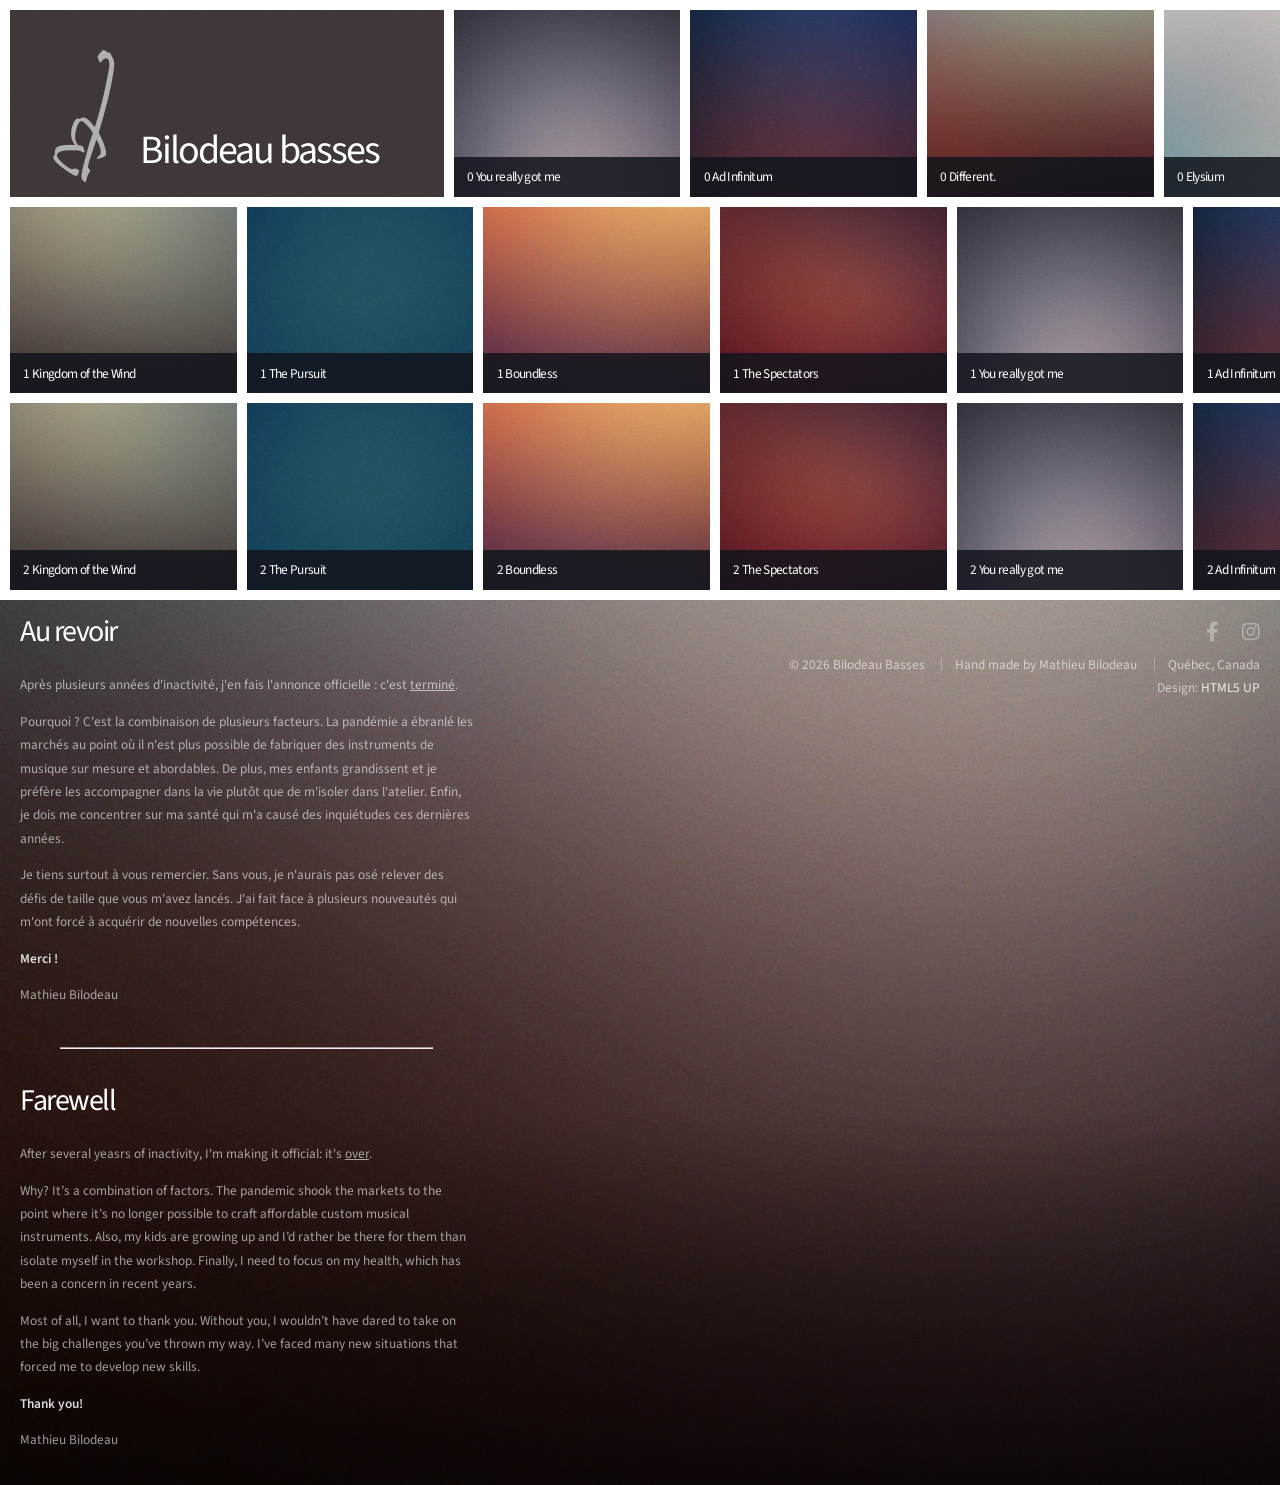
==== docs/index.html @ 47b5c4e9 "Rename /src folder to /docs" ====
<!DOCTYPE HTML>
<!--
	Parallelism by HTML5 UP
	html5up.net | @ajlkn
	Free for personal and commercial use under the CCA 3.0 license (html5up.net/license)
-->
<html>
	<head>
		<title>Bilodeau Basses</title>
		<meta charset="utf-8" />
		<meta name="viewport" content="width=device-width, initial-scale=1, user-scalable=no" />
		<link rel="stylesheet" href="assets/css/main.css" />
		<link rel="stylesheet" href="assets/css/bill.css" />
		<noscript><link rel="stylesheet" href="assets/css/noscript.css" /></noscript>
	</head>
	<body class="is-preload">

		<!-- Wrapper -->
			<div id="wrapper">

				<!-- Main -->
					<section id="main">

						<!-- Items -->
							<div class="items">

								<div class="item intro span-3">
									<i class="icon-bilodeau"></i>
									<div class="inner">
										<h1>Bilodeau&nbsp;basses</h1>
									</div>
								</div>

								<article class="item thumb span-1">
									<h2>0 You really got me</h2>
									<a href="images/fulls/01.jpg" class="image"><img src="images/thumbs/01.jpg" alt=""></a>
								</article>

								<article class="item thumb span-1">
									<h2>0 Ad Infinitum</h2>
									<a href="images/fulls/02.jpg" class="image"><img src="images/thumbs/02.jpg" alt=""></a>
								</article>

								<article class="item thumb span-1">
									<h2>0 Different.</h2>
									<a href="images/fulls/03.jpg" class="image"><img src="images/thumbs/03.jpg" alt=""></a>
								</article>

								<article class="item thumb span-1">
									<h2>0 Elysium</h2>
									<a href="images/fulls/04.jpg" class="image"><img src="images/thumbs/04.jpg" alt=""></a>
								</article>

								<article class="item thumb span-1">
									<h2>0 Kingdom of the Wind</h2>
									<a href="images/fulls/05.jpg" class="image"><img src="images/thumbs/05.jpg" alt=""></a>
								</article>

								<article class="item thumb span-1">
									<h2>0 The Pursuit</h2>
									<a href="images/fulls/06.jpg" class="image"><img src="images/thumbs/06.jpg" alt=""></a>
								</article>

								<article class="item thumb span-1">
									<h2>0 Boundless</h2>
									<a href="images/fulls/07.jpg" class="image"><img src="images/thumbs/07.jpg" alt=""></a>
								</article>

								<article class="item thumb span-1">
									<h2>0 The Spectators</h2>
									<a href="images/fulls/08.jpg" class="image"><img src="images/thumbs/08.jpg" alt=""></a>
								</article>

							</div>

						<!-- Items -->
							<div class="items">

								<article class="item thumb span-1"><h2>1 Kingdom of the Wind</h2><a href="images/fulls/05.jpg" class="image"><img src="images/thumbs/05.jpg" alt=""></a></article>
								<article class="item thumb span-1"><h2>1 The Pursuit</h2><a href="images/fulls/06.jpg" class="image"><img src="images/thumbs/06.jpg" alt=""></a></article>
								<article class="item thumb span-1"><h2>1 Boundless</h2><a href="images/fulls/07.jpg" class="image"><img src="images/thumbs/07.jpg" alt=""></a></article>
								<article class="item thumb span-1"><h2>1 The Spectators</h2><a href="images/fulls/08.jpg" class="image"><img src="images/thumbs/08.jpg" alt=""></a></article>
								<article class="item thumb span-1"><h2>1 You really got me</h2><a href="images/fulls/01.jpg" class="image"><img src="images/thumbs/01.jpg" alt=""></a></article>
								<article class="item thumb span-1"><h2>1 Ad Infinitum</h2><a href="images/fulls/02.jpg" class="image"><img src="images/thumbs/02.jpg" alt=""></a></article>
								<article class="item thumb span-1"><h2>1 Different.</h2><a href="images/fulls/03.jpg" class="image"><img src="images/thumbs/03.jpg" alt=""></a></article>
								<article class="item thumb span-1"><h2>1 Kingdom of the Wind</h2><a href="images/fulls/05.jpg" class="image"><img src="images/thumbs/05.jpg" alt=""></a></article>
								<article class="item thumb span-1"><h2>1 Elysium</h2><a href="images/fulls/04.jpg" class="image"><img src="images/thumbs/04.jpg" alt=""></a></article>

							</div>

							<div class="items">

								<article class="item thumb span-1"><h2>2 Kingdom of the Wind</h2><a href="images/fulls/05.jpg" class="image"><img src="images/thumbs/05.jpg" alt=""></a></article>
								<article class="item thumb span-1"><h2>2 The Pursuit</h2><a href="images/fulls/06.jpg" class="image"><img src="images/thumbs/06.jpg" alt=""></a></article>
								<article class="item thumb span-1"><h2>2 Boundless</h2><a href="images/fulls/07.jpg" class="image"><img src="images/thumbs/07.jpg" alt=""></a></article>
								<article class="item thumb span-1"><h2>2 The Spectators</h2><a href="images/fulls/08.jpg" class="image"><img src="images/thumbs/08.jpg" alt=""></a></article>
								<article class="item thumb span-1"><h2>2 You really got me</h2><a href="images/fulls/01.jpg" class="image"><img src="images/thumbs/01.jpg" alt=""></a></article>
								<article class="item thumb span-1"><h2>2 Ad Infinitum</h2><a href="images/fulls/02.jpg" class="image"><img src="images/thumbs/02.jpg" alt=""></a></article>
								<article class="item thumb span-1"><h2>2 Different.</h2><a href="images/fulls/03.jpg" class="image"><img src="images/thumbs/03.jpg" alt=""></a></article>
								<article class="item thumb span-1"><h2>2 Kingdom of the Wind</h2><a href="images/fulls/05.jpg" class="image"><img src="images/thumbs/05.jpg" alt=""></a></article>
								<article class="item thumb span-1"><h2>2 Elysium</h2><a href="images/fulls/04.jpg" class="image"><img src="images/thumbs/04.jpg" alt=""></a></article>

							</div>

					</section>

				<!-- Footer -->
					<section id="footer">
						<section>
							<h2>Au revoir</h2>
							<p>Après plusieurs années d'inactivité, j'en fais l'annonce officielle&nbsp;: c'est <u>terminé</u>.</p>
							<p>Pourquoi&nbsp;? C'est la combinaison de plusieurs facteurs. La pandémie a ébranlé
								les marchés au point où il n'est plus possible de fabriquer des instruments de musique
								sur mesure et abordables. De plus, mes enfants grandissent et je préfère les accompagner
								dans la vie plutôt que de m'isoler dans l'atelier. Enfin, je dois me concentrer
								sur ma santé qui m'a causé des inquiétudes ces dernières années.
							</p>
							<p>Je tiens surtout à vous remercier. Sans vous, je n'aurais pas osé relever des défis de
								taille que vous m'avez lancés. J'ai fait face à plusieurs nouveautés qui m'ont forcé
								à acquérir de nouvelles compétences.
							</p>
							<p><strong>Merci&nbsp;!</strong></p>
							<p>Mathieu Bilodeau</p>
						<hr>
							<h2>Farewell</h2>
							<p>After several yeasrs of inactivity, I'm making it official: it's <u>over</u>.</p>
							<p>Why? It’s a combination of factors. The pandemic shook the markets to the point where
								it’s no longer possible to craft affordable custom musical instruments. Also, my
								kids are growing up and I’d rather be there for them than isolate myself in the
								workshop. Finally, I need to focus on my health, which has been a concern in recent
								years.</p>
							<p>Most of all, I want to thank you. Without you, I wouldn’t have dared to take on the big
								challenges you’ve thrown my way. I’ve faced many new situations that forced me to
								develop new skills.</p>
							<p><strong>Thank you!</strong></p>
							<p>Mathieu Bilodeau</p>
						</section>
						<section>
							<ul class="icons">
								<li><a href="https://www.facebook.com/BilodeauBasses/" class="icon brands fa-facebook-f"><span class="label">Facebook</span></a></li>
								<li><a href="#" class="icon brands fa-instagram"><span class="label">Instagram</span></a></li>
							</ul>
							<ul class="copyright">
								<li>&copy; 2026 Bilodeau Basses</li>
								<li>Hand made by Mathieu Bilodeau</li>
								<li>Québec, Canada</li>
							</ul>
							<ul>
								<li>Design: <a href="http://html5up.net">HTML5 UP</a></li>
							</ul>
						</section>
					</section>

			</div>

		<!-- Scripts -->
			<script src="assets/js/jquery.min.js"></script>
			<script src="assets/js/jquery.poptrox.min.js"></script>
			<script src="assets/js/browser.min.js"></script>
			<script src="assets/js/breakpoints.min.js"></script>
			<script src="assets/js/util.js"></script>
			<script src="assets/js/main.js"></script>

	</body>
</html>
---- docs/assets/css/main.css ----
@import url("https://fonts.googleapis.com/css?family=Source+Sans+Pro:400,600");
@import url("fontawesome-all.min.css");

/*
	Parallelism by HTML5 UP
	html5up.net | @ajlkn
	Free for personal and commercial use under the CCA 3.0 license (html5up.net/license)
*/

html, body, div, span, applet, object,
iframe, h1, h2, h3, h4, h5, h6, p, blockquote,
pre, a, abbr, acronym, address, big, cite,
code, del, dfn, em, img, ins, kbd, q, s, samp,
small, strike, strong, sub, sup, tt, var, b,
u, i, center, dl, dt, dd, ol, ul, li, fieldset,
form, label, legend, table, caption, tbody,
tfoot, thead, tr, th, td, article, aside,
canvas, details, embed, figure, figcaption,
footer, header, hgroup, menu, nav, output, ruby,
section, summary, time, mark, audio, video {
	margin: 0;
	padding: 0;
	border: 0;
	font-size: 100%;
	font: inherit;
	vertical-align: baseline;}

article, aside, details, figcaption, figure,
footer, header, hgroup, menu, nav, section {
	display: block;}

body {
	line-height: 1;
}

ol, ul {
	list-style: none;
}

blockquote, q {
	quotes: none;
}

	blockquote:before, blockquote:after, q:before, q:after {
		content: '';
		content: none;
	}

table {
	border-collapse: collapse;
	border-spacing: 0;
}

body {
	-webkit-text-size-adjust: none;
}

mark {
	background-color: transparent;
	color: inherit;
}

input::-moz-focus-inner {
	border: 0;
	padding: 0;
}

input, select, textarea {
	-moz-appearance: none;
	-webkit-appearance: none;
	-ms-appearance: none;
	appearance: none;
}

/* Basic */

	html {
		box-sizing: border-box;
	}

	*, *:before, *:after {
		box-sizing: inherit;
	}

	body {
		background-image: url("images/overlay.png"), -moz-linear-gradient(top, rgba(0, 0, 0, 0) 75%, rgba(0, 0, 0, 0.65)), url("../../images/bg.jpg");
		background-image: url("images/overlay.png"), -webkit-linear-gradient(top, rgba(0, 0, 0, 0) 75%, rgba(0, 0, 0, 0.65)), url("../../images/bg.jpg");
		background-image: url("images/overlay.png"), -ms-linear-gradient(top, rgba(0, 0, 0, 0) 75%, rgba(0, 0, 0, 0.65)), url("../../images/bg.jpg");
		background-image: url("images/overlay.png"), linear-gradient(top, rgba(0, 0, 0, 0) 75%, rgba(0, 0, 0, 0.65)), url("../../images/bg.jpg");
		background-position: top left, bottom left, auto;
		background-size: auto, 100% 100%, cover;
		background-attachment: fixed;
		background-repeat: repeat, no-repeat, auto;
		position: relative;
		background-color: #150C07;
		line-height: 1.75em;
		overflow-x: hidden;
		overflow-y: auto;
	}

		body.is-preload *, body.is-preload *:before, body.is-preload *:after {
			-moz-animation: none !important;
			-webkit-animation: none !important;
			-ms-animation: none !important;
			animation: none !important;
			-moz-transition: none !important;
			-webkit-transition: none !important;
			-ms-transition: none !important;
			transition: none !important;
		}

		@media screen and (max-width: 1280px) {

			body {
				background-attachment: scroll;
			}

		}

		@media screen and (max-width: 736px) {

			body {
				background-attachment: scroll;
				background-size: auto, 100% 100%, 250% auto;
				background-repeat: repeat, no-repeat, no-repeat;
				background-position: top left, bottom left, 50% 0%;
			}

		}

	body, input, select, textarea {
		font-family: 'Source Sans Pro';
		font-weight: 400;
		padding: 0;
		font-size: 13pt;
		color: rgba(255, 255, 255, 0.6);
	}

		@media screen and (max-width: 1680px) {

			body, input, select, textarea {
				font-size: 11pt;
			}

		}

		@media screen and (max-width: 1280px) {

			body, input, select, textarea {
				font-size: 10pt;
			}

		}

		@media screen and (max-width: 980px) {

			body, input, select, textarea {
				font-size: 11pt;
			}

		}

	a {
		color: #fff;
		color: rgba(255, 255, 255, 0.85);
		text-decoration: none;
		-moz-transition: color 0.25s ease-in-out;
		-webkit-transition: color 0.25s ease-in-out;
		-ms-transition: color 0.25s ease-in-out;
		transition: color 0.25s ease-in-out;
	}

		a:hover {
			color: #d64760;
		}

	h1, h2, h3, h4, h5, h6 {
		font-weight: 400;
		color: #fff;
		letter-spacing: -0.05em;
	}

	strong, b {
		color: #fff;
		color: rgba(255, 255, 255, 0.85);
		font-weight: 600;
	}

/* List */

	ul.icons {
		cursor: default;
		margin: 0 0 0.5em 0;
	}

		ul.icons li {
			display: inline-block;
			font-size: 1.5em;
			margin-left: 1em;
		}

			ul.icons li span {
				display: none;
			}

			ul.icons li a {
				opacity: 0.35;
				color: #fff;
				-moz-transition: opacity 0.25s ease-in-out;
				-webkit-transition: opacity 0.25s ease-in-out;
				-ms-transition: opacity 0.25s ease-in-out;
				transition: opacity 0.25s ease-in-out;
			}

				ul.icons li a:hover {
					opacity: 1.0;
				}

			ul.icons li:first-child {
				margin-left: 0;
			}

		@media screen and (max-width: 736px) {

			ul.icons {
				margin: 0 0 2em 0;
			}

		}

/* Icons */

	.icon {
		text-decoration: none;
		position: relative;
		text-decoration: none;
	}

		.icon:before {
			-moz-osx-font-smoothing: grayscale;
			-webkit-font-smoothing: antialiased;
			display: inline-block;
			font-style: normal;
			font-variant: normal;
			text-rendering: auto;
			line-height: 1;
			text-transform: none !important;
			font-family: 'Font Awesome 5 Free';
			font-weight: 400;
		}

		.icon:before {
			line-height: inherit;
		}

		.icon > .label {
			display: none;
		}

		.icon.solid:before {
			font-weight: 900;
		}

		.icon.brands:before {
			font-family: 'Font Awesome 5 Brands';
		}

/* Wrapper */

	#wrapper {
		min-height: 100vh;
		display: -moz-flex;
		display: -webkit-flex;
		display: -ms-flex;
		display: flex;
		-moz-flex-direction: column;
		-webkit-flex-direction: column;
		-ms-flex-direction: column;
		flex-direction: column;
		-moz-justify-content: space-between;
		-webkit-justify-content: space-between;
		-ms-justify-content: space-between;
		justify-content: space-between;
		-moz-align-items: center;
		-webkit-align-items: center;
		-ms-align-items: center;
		align-items: center;
		-moz-transition: -moz-filter 0.5s ease-in-out;
		-webkit-transition: -webkit-filter 0.5s ease-in-out;
		-ms-transition: -ms-filter 0.5s ease-in-out;
		transition: filter 0.5s ease-in-out;
	}

		#wrapper:before {
			content: '';
			display: block;
		}

		body.is-poptrox-visible #wrapper {
			-moz-filter: blur(0.25em);
			-webkit-filter: blur(0.25em);
			-ms-filter: blur(0.25em);
			filter: blur(0.25em);
		}

		@media screen and (max-width: 736px) {

			#wrapper {
				min-height: 0;
			}

		}

/* Scroll Zone */

	.scrollZone {
		position: fixed;
		width: 6rem;
		height: 100vh;
		cursor: -moz-grab;
		cursor: -webkit-grab;
		cursor: -ms-grab;
		cursor: grab;
		z-index: 10001;
	}

		.scrollZone.left {
			left: 0;
		}

		.scrollZone.right {
			right: 0;
		}

		@media screen and (max-width: 736px) {

			.scrollZone {
				display: none;
			}

		}

/* Main */

	#main {
		-moz-transition: opacity 1s ease-in-out;
		-webkit-transition: opacity 1s ease-in-out;
		-ms-transition: opacity 1s ease-in-out;
		transition: opacity 1s ease-in-out;
		-moz-transition-delay: 0.5s;
		-webkit-transition-delay: 0.5s;
		-ms-transition-delay: 0.5s;
		transition-delay: 0.5s;
		position: relative;
		z-index: 1;
		width: -moz-min-content;
		width: -webkit-min-content;
		width: -ms-min-content;
		width: min-content;
		max-width: 100vw;
		overflow-x: hidden;
		-webkit-overflow-scrolling: touch;
		padding: 5px;
	}

		#main .items {
			display: -moz-flex;
			display: -webkit-flex;
			display: -ms-flex;
			display: flex;
		}

			#main .items > :last-child {
				border-right: solid 10px #ffffff;
			}

		#main .item {
			-moz-flex-grow: 0;
			-webkit-flex-grow: 0;
			-ms-flex-grow: 0;
			flex-grow: 0;
			-moz-flex-shrink: 0;
			-webkit-flex-shrink: 0;
			-ms-flex-shrink: 0;
			flex-shrink: 0;
			margin: 5px;
			height: 16em;
			box-shadow: 0 0 0 10px #ffffff;
		}

			#main .item.span-1 {
				width: 20em;
			}

			#main .item.span-2 {
				width: 30em;
			}

			#main .item.span-3 {
				/*width: 40em;*/
			}

			#main .item.intro {
				background-color: #403937;
				background-image: url("images/overlay.png");
				display: -moz-flex;
				display: -webkit-flex;
				display: -ms-flex;
				display: flex;
				-moz-flex-direction: row;
				-webkit-flex-direction: row;
				-ms-flex-direction: row;
				flex-direction: row;
				flex-wrap: wrap;
				justify-content: flex-start;
				align-items: baseline;
				align-content: flex-end;
				gap: 8px;
				padding: 1em 2em;
			}
				#main .item.intro i {
					display: flex;
					width:25%;
					font-size: 10em;
				}

				#main .item.intro i:before {
					margin: 0;
				}

				#main .item.intro .inner {
					flex-grow: 1;
				}

				#main .item.intro h1 {
					font-size: 3em;
					line-height: 1em;
				}

				#main .item.intro p {
					font-size: 1.25em;
					line-height: 1.5em;
					margin: 0.5em 0 0 0;
					opacity: 0.65;
				}

			#main .item.thumb {
				display: block;
				position: relative;
				background: rgba(255, 255, 255, 0.25);
				cursor: default;
			}

				#main .item.thumb h2 {
					position: absolute;
					bottom: 0;
					left: 0;
					background: rgba(18, 21, 29, 0.85);
					width: 100%;
					padding: 1em;
					font-weight: 400;
					line-height: 1em;
					z-index: 2;
				}

				#main .item.thumb img {
					display: block;
					z-index: 1;
					position: absolute;
					top: 0;
					left: 0;
					width: 100%;
					height: 100%;
					-moz-object-fit: cover;
					-webkit-object-fit: cover;
					-ms-object-fit: cover;
					object-fit: cover;
					-moz-object-position: center;
					-webkit-object-position: center;
					-ms-object-position: center;
					object-position: center;
					-moz-transition: opacity 0.75s ease-in-out;
					-webkit-transition: opacity 0.75s ease-in-out;
					-ms-transition: opacity 0.75s ease-in-out;
					transition: opacity 0.75s ease-in-out;
					-moz-transition-delay: 1.25s;
					-webkit-transition-delay: 1.25s;
					-ms-transition-delay: 1.25s;
					transition-delay: 1.25s;
				}

				#main .item.thumb.delay-1 img {
					-moz-transition-delay: 1.375s;
					-webkit-transition-delay: 1.375s;
					-ms-transition-delay: 1.375s;
					transition-delay: 1.375s;
				}

				#main .item.thumb.delay-2 img {
					-moz-transition-delay: 1.5s;
					-webkit-transition-delay: 1.5s;
					-ms-transition-delay: 1.5s;
					transition-delay: 1.5s;
				}

				#main .item.thumb.delay-3 img {
					-moz-transition-delay: 1.625s;
					-webkit-transition-delay: 1.625s;
					-ms-transition-delay: 1.625s;
					transition-delay: 1.625s;
				}

				#main .item.thumb.delay-4 img {
					-moz-transition-delay: 1.75s;
					-webkit-transition-delay: 1.75s;
					-ms-transition-delay: 1.75s;
					transition-delay: 1.75s;
				}

				#main .item.thumb.delay-5 img {
					-moz-transition-delay: 1.875s;
					-webkit-transition-delay: 1.875s;
					-ms-transition-delay: 1.875s;
					transition-delay: 1.875s;
				}

				#main .item.thumb.delay-6 img {
					-moz-transition-delay: 2s;
					-webkit-transition-delay: 2s;
					-ms-transition-delay: 2s;
					transition-delay: 2s;
				}

		body.is-preload #main {
			opacity: 0;
		}

			body.is-preload #main .item.thumb img {
				opacity: 0;
			}

		@media screen and (max-width: 1680px) {

			#main .item {
				height: 14em;
			}

				#main .item.span-1 {
					width: 17em;
				}

				#main .item.span-2 {
					width: 25.5em;
				}

				#main .item.span-3 {
					/*width: 34em;*/
				}

		}

		@media screen and (max-width: 736px) {

			#main {
				width: 100%;
				overflow-x: hidden;
				overflow-y: auto;
				padding: 2.5px;
			}

				#main .items {
					-moz-flex-wrap: wrap;
					-webkit-flex-wrap: wrap;
					-ms-flex-wrap: wrap;
					flex-wrap: wrap;
					-moz-justify-content: center;
					-webkit-justify-content: center;
					-ms-justify-content: center;
					justify-content: center;
				}

					#main .items > :last-child {
						border-right: 0;
					}

				#main .item {
					-moz-flex-grow: 1;
					-webkit-flex-grow: 1;
					-ms-flex-grow: 1;
					flex-grow: 1;
					-moz-flex-shrink: 1;
					-webkit-flex-shrink: 1;
					-ms-flex-shrink: 1;
					flex-shrink: 1;
					width: calc(50vw - 15px) !important;
					margin: 2.5px;
					box-shadow: 0 0 0 5px #ffffff;
				}

					#main .item.intro {
						width: calc(100vw - 20px) !important;
						text-align: left;
						height: auto;
						padding: 3em;
					}

						#main .item.intro h1 {
							font-size: 3em;
						}

						#main .item.intro p {
							font-size: 1.5em;
						}

					#main .item.thumb h2 {
						display: none;
					}

		}

		@media screen and (max-width: 480px) {

			#main .item {
				height: 10em;
			}

		}

/* Header */

	#footer {
		width: 100%;
		padding: 1.5em;
		display: -moz-flex;
		display: -webkit-flex;
		display: -ms-flex;
		display: flex;
		-moz-justify-content: space-between;
		-webkit-justify-content: space-between;
		-ms-justify-content: space-between;
		justify-content: space-between;
		position: relative;
		z-index: 10002;
	}

		#footer > section:first-child {
			text-align: left;
			max-width: 36em;
			padding-right: 2em;
		}

		#footer > section:last-child {
			text-align: right;
			max-width: 36em;
		}

		#footer h2 {
			font-size: 2.25em;
			margin: 0 0 1em 0;
		}

		#footer p {
			margin-bottom: 1em;
		}

		#footer hr {
			margin: 3em;
		}

		#footer .copyright li {
			display: inline-block;
			margin-left: 1em;
			padding-left: 1em;
			border-left: solid 1px rgba(255, 255, 255, 0.25);
			line-height: 1em;
		}

			#footer .copyright li:first-child {
				border-left: 0;
				margin-left: 0;
				padding-left: 0;
			}

		@media screen and (max-width: 980px) {

			#footer {
				-moz-flex-direction: column;
				-webkit-flex-direction: column;
				-ms-flex-direction: column;
				flex-direction: column;
			}

				#footer > section:first-child {
					width: 100%;
					padding-right: 0;
				}

				#footer > section:last-child {
					text-align: left;
					margin: 1.5em 0 0 0;
					width: 100%;
				}

		}

		@media screen and (max-width: 736px) {

			#footer {
				text-align: center;
				padding: 3em;
			}

				#footer > section:first-child {
					text-align: center;
					max-width: 100%;
				}

				#footer > section:last-child {
					text-align: center;
					max-width: 100%;
				}

				#footer .copyright li {
					display: block;
					margin: 0.75em 0 0 0;
					padding-left: 0;
					border-left: 0;
				}

					#footer .copyright li:first-child {
						margin-top: 0;
					}

		}

/* Popup */

	.poptrox-popup {
		background: #1a1f2c;
		background: rgba(18, 21, 29, 0.9);
		box-shadow: 0px 0px 0px 10px #fff, 0px 10px 60px 10px rgba(8, 11, 19, 0.55);
		cursor: default;
	}

		.poptrox-popup .loader {
			display: block;
			width: 48px;
			height: 48px;
			position: absolute;
			top: 50%;
			left: 50%;
			margin: -24px 0 0 -24px;
			background: url("images/loader.gif");
			opacity: 0.25;
		}

		.poptrox-popup .caption {
			position: absolute;
			bottom: 0;
			left: 0;
			background: #1a1f2c;
			background: rgba(18, 21, 29, 0.85);
			display: block;
			width: 100%;
			line-height: 75px;
			text-align: center;
			font-size: 1.25em;
			color: #fff;
		}

		.poptrox-popup .nav-next, .poptrox-popup .nav-previous {
			text-decoration: none;
			font-weight: normal;
			font-style: normal;
			-moz-transition: opacity 0.25s ease-in-out;
			-webkit-transition: opacity 0.25s ease-in-out;
			-ms-transition: opacity 0.25s ease-in-out;
			transition: opacity 0.25s ease-in-out;
			opacity: 0.35;
		}

			.poptrox-popup .nav-next:hover, .poptrox-popup .nav-previous:hover {
				opacity: 1.0;
			}

		.poptrox-popup .nav-next, .poptrox-popup .nav-previous {
			text-decoration: none;
			text-transform: none !important;
			width: 150px;
			height: 75px;
			position: absolute;
			bottom: 0;
			cursor: pointer;
			font-size: 3em;
			line-height: 75px;
		}

			.poptrox-popup .nav-next:before, .poptrox-popup .nav-previous:before {
				-moz-osx-font-smoothing: grayscale;
				-webkit-font-smoothing: antialiased;
				display: inline-block;
				font-style: normal;
				font-variant: normal;
				text-rendering: auto;
				line-height: 1;
				text-transform: none !important;
				font-family: 'Font Awesome 5 Free';
				font-weight: 900;
			}

		.poptrox-popup .nav-next {
			right: 0;
			text-align: right;
			padding-right: 30px;
		}

			.poptrox-popup .nav-next:before {
				content: '\f105';
			}

		.poptrox-popup .nav-previous {
			left: 0;
			text-align: left;
			padding-left: 30px;
		}

			.poptrox-popup .nav-previous:before {
				content: '\f104';
			}

		@media screen and (max-width: 736px) {

			.poptrox-popup {
				background: #0a0f1c;
				box-shadow: 0px 0px 30px 10px rgba(8, 11, 19, 0.85);
				border: solid 2.5px #fff;
				-moz-box-sizing: content-box;
				-webkit-box-sizing: content-box;
				-ms-box-sizing: content-box;
				box-sizing: content-box;
			}

				.poptrox-popup .caption {
					display: none !important;
				}

				.poptrox-popup .nav-next {
					display: none !important;
				}

				.poptrox-popup .nav-previous {
					display: none !important;
				}

		}
---- docs/assets/css/bill.css ----
@font-face {
  font-family: 'bill';
  src: url('../webfonts/bill.eot?67207993');
  src: url('../webfonts/bill.eot?67207993#iefix') format('embedded-opentype'),
       url('../webfonts/bill.woff?67207993') format('woff'),
       url('../webfonts/bill.ttf?67207993') format('truetype'),
       url('../webfonts/bill.svg?67207993#bill') format('svg');
  font-weight: normal;
  font-style: normal;
}
/* Chrome hack: SVG is rendered more smooth in Windozze. 100% magic, uncomment if you need it. */
/* Note, that will break hinting! In other OS-es font will be not as sharp as it could be */
/*
@media screen and (-webkit-min-device-pixel-ratio:0) {
  @font-face {
    font-family: 'bill';
    docs: url('../webfont/bill.svg?67207993#bill') format('svg');
  }
}
*/
 
 [class^="icon-"]:before, [class*=" icon-"]:before {
  font-family: "bill";
  font-style: normal;
  font-weight: normal;
  speak: none;
 
  display: inline-block;
  text-decoration: inherit;
  width: 1em;
  margin-right: .2em;
  text-align: center;
  /* opacity: .8; */
 
  /* For safety - reset parent styles, that can break glyph codes*/
  font-variant: normal;
  text-transform: none;
     
  /* fix buttons height, for twitter bootstrap */
  line-height: 1em;
 
  /* Animation center compensation - margins should be symmetric */
  /* remove if not needed */
  margin-left: .2em;
 
  /* you can be more comfortable with increased icons size */
  /* font-size: 120%; */
 
  /* Uncomment for 3D effect */
  /* text-shadow: 1px 1px 1px rgba(127, 127, 127, 0.3); */
}
 
.icon-comment-empty:before { content: '\e800'; } /* '' */
.icon-bilodeau:before { content: '\e801'; } /* '' */
.icon-menu:before { content: '\e802'; } /* '' */
.icon-picture:before { content: '\e803'; } /* '' */
.icon-facebook-squared:before { content: '\e804'; } /* '' */
.icon-instagramm:before { content: '\e805'; } /* '' */
.icon-angle-circled-left:before { content: '\e806'; } /* '' */
.icon-angle-circled-right:before { content: '\e807'; } /* '' */
.icon-cancel-circled:before { content: '\e808'; } /* '' */
.icon-plus-circled:before { content: '\e809'; } /* '' */
.icon-minus-circled:before { content: '\e80a'; } /* '' */
.icon-location:before { content: '\e80b'; } /* '' */
.icon-chat-empty:before { content: '\e80c'; } /* '' */
.icon-recycle:before { content: '\e80d'; } /* '' */
.icon-tree:before { content: '\e80e'; } /* '' */
.icon-leaves:before { content: '\e80f'; } /* '' */
.icon-help:before { content: '\e810'; } /* '' */
.icon-home:before { content: '\e811'; } /* '' */
.icon-mail:before { content: '\e812'; } /* '' */
.icon-sitemap:before { content: '\e813'; } /* '' */
.icon-block:before { content: '\e814'; } /* '' */
.icon-chat:before { content: '\e815'; } /* '' */
.icon-angle-down:before { content: '\e816'; } /* '' */
.icon-angle-up:before { content: '\e817'; } /* '' */
.icon-angle-right:before { content: '\e818'; } /* '' */
.icon-angle-left:before { content: '\e819'; } /* '' */
.icon-up-open:before { content: '\e81a'; } /* '' */
.icon-right-open:before { content: '\e81b'; } /* '' */
.icon-left-open:before { content: '\e81c'; } /* '' */
.icon-down-open:before { content: '\e81d'; } /* '' */
---- docs/assets/css/noscript.css ----
/*
	Parallelism by HTML5 UP
	html5up.net | @ajlkn
	Free for personal and commercial use under the CCA 3.0 license (html5up.net/license)
*/

/* Main */

	#main {
		opacity: 1 !important;
		overflow-x: auto !important;
	}

		#main .item.thumb img {
			opacity: 1 !important;
		}
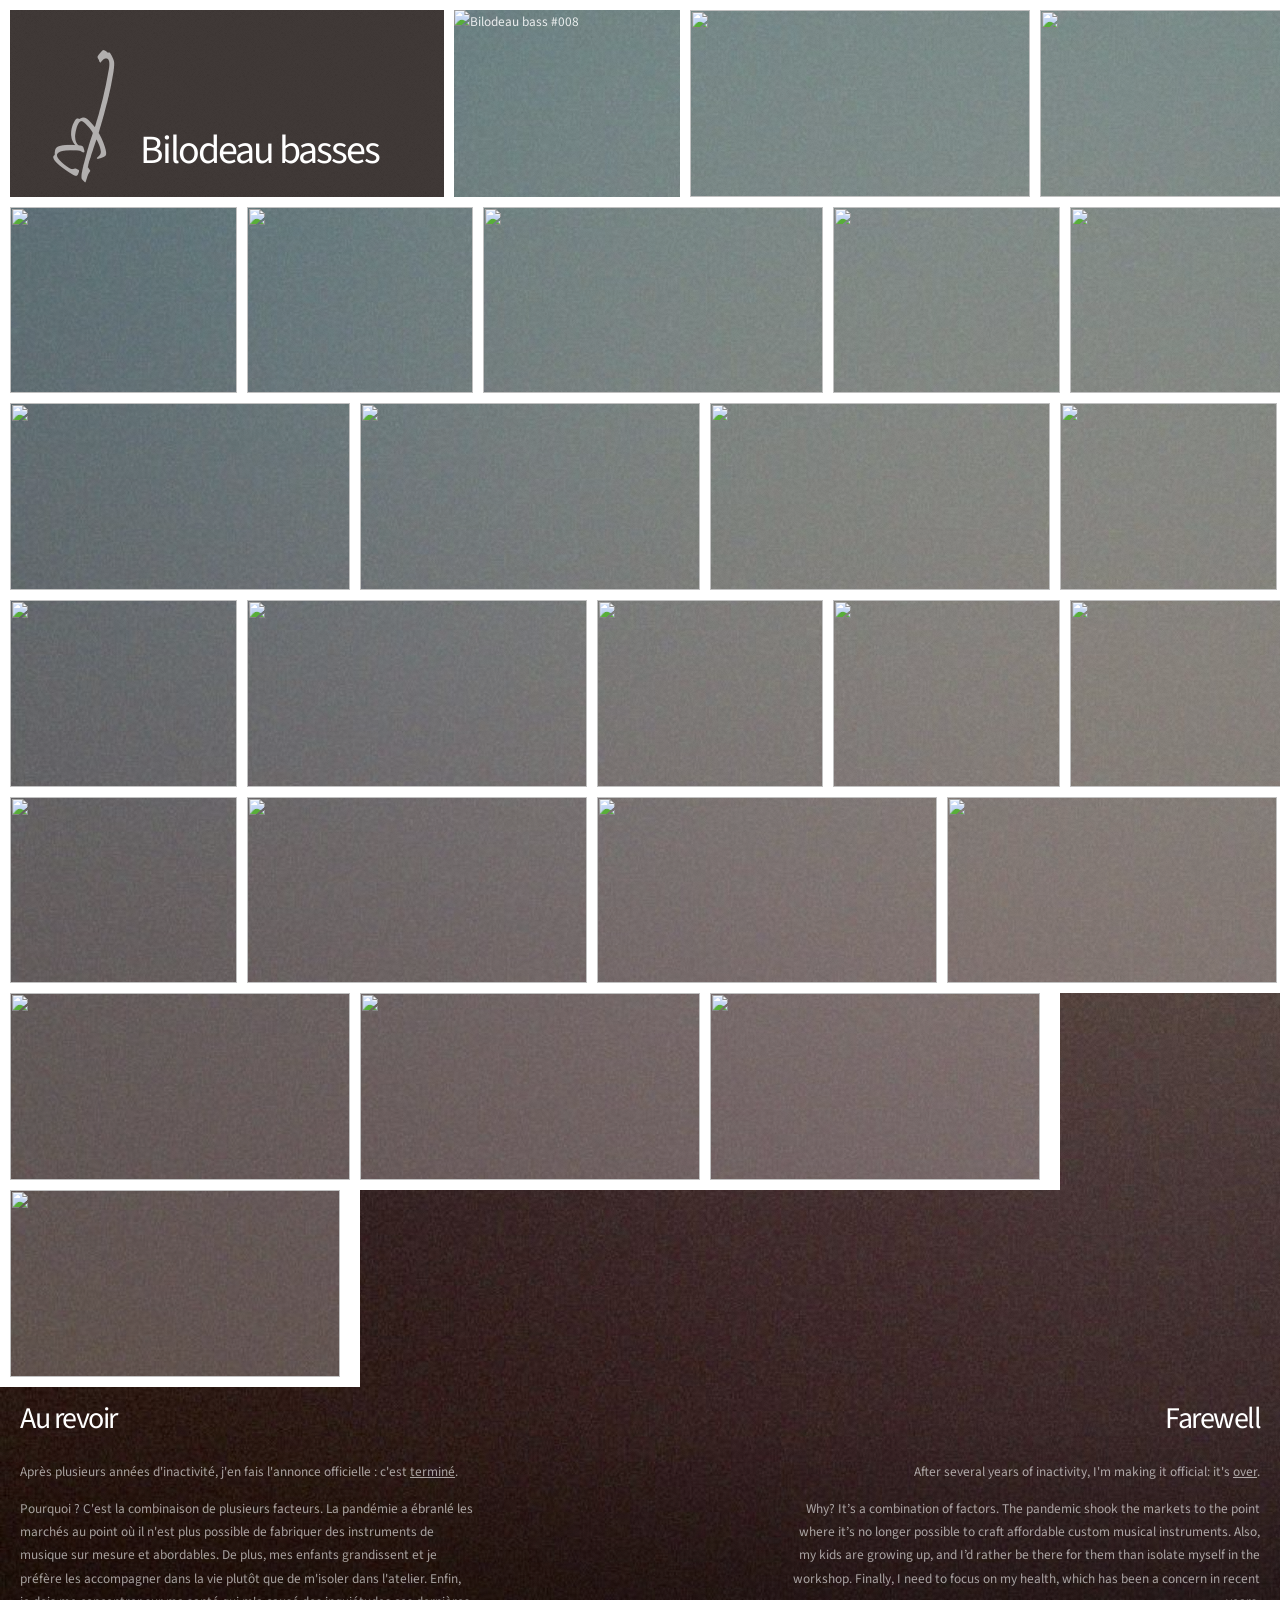
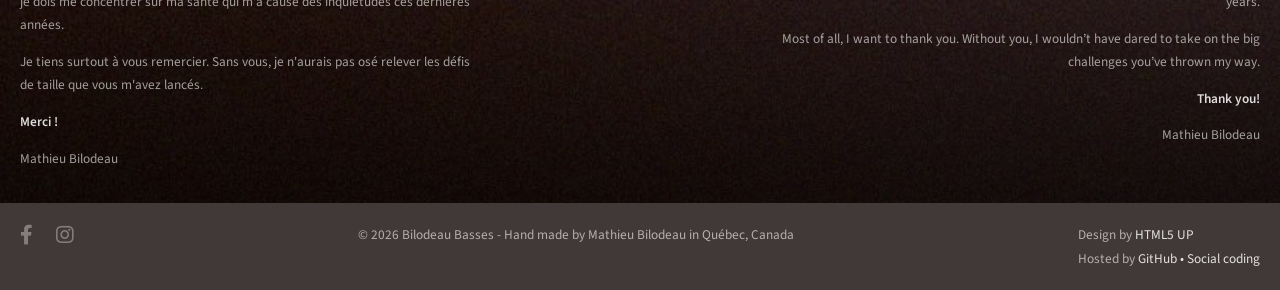
==== commit a2c52d8d: "First LIVE ready version" ====
--- a/docs/index.html
+++ b/docs/index.html
@@ -2,9 +2,9 @@
 <!--
 	Parallelism by HTML5 UP
 	html5up.net | @ajlkn
-	Free for personal and commercial use under the CCA 3.0 license (html5up.net/license)
+	Free for personal and commercial use under the CCA 3.0 licence (html5up.net/license)
 -->
-<html>
+<html lang="fr">
 	<head>
 		<title>Bilodeau Basses</title>
 		<meta charset="utf-8" />
@@ -20,88 +20,52 @@
 
 				<!-- Main -->
 					<section id="main">
-
 						<!-- Items -->
 							<div class="items">
-
 								<div class="item intro span-3">
 									<i class="icon-bilodeau"></i>
 									<div class="inner">
 										<h1>Bilodeau&nbsp;basses</h1>
 									</div>
 								</div>
-
-								<article class="item thumb span-1">
-									<h2>0 You really got me</h2>
-									<a href="images/fulls/01.jpg" class="image"><img src="images/thumbs/01.jpg" alt=""></a>
-								</article>
-
-								<article class="item thumb span-1">
-									<h2>0 Ad Infinitum</h2>
-									<a href="images/fulls/02.jpg" class="image"><img src="images/thumbs/02.jpg" alt=""></a>
-								</article>
-
-								<article class="item thumb span-1">
-									<h2>0 Different.</h2>
-									<a href="images/fulls/03.jpg" class="image"><img src="images/thumbs/03.jpg" alt=""></a>
-								</article>
-
-								<article class="item thumb span-1">
-									<h2>0 Elysium</h2>
-									<a href="images/fulls/04.jpg" class="image"><img src="images/thumbs/04.jpg" alt=""></a>
-								</article>
-
-								<article class="item thumb span-1">
-									<h2>0 Kingdom of the Wind</h2>
-									<a href="images/fulls/05.jpg" class="image"><img src="images/thumbs/05.jpg" alt=""></a>
-								</article>
-
-								<article class="item thumb span-1">
-									<h2>0 The Pursuit</h2>
-									<a href="images/fulls/06.jpg" class="image"><img src="images/thumbs/06.jpg" alt=""></a>
-								</article>
-
-								<article class="item thumb span-1">
-									<h2>0 Boundless</h2>
-									<a href="images/fulls/07.jpg" class="image"><img src="images/thumbs/07.jpg" alt=""></a>
-								</article>
-
-								<article class="item thumb span-1">
-									<h2>0 The Spectators</h2>
-									<a href="images/fulls/08.jpg" class="image"><img src="images/thumbs/08.jpg" alt=""></a>
-								</article>
-
+								<article class="item thumb span-1 delay-1"><a href="images/fulls/008_3.jpg" class="image"><img src="images/thumbs/008_3.jpg" alt="Bilodeau bass #008"></a></article>
+								<article class="item thumb span-2 delay-2"><a href="images/fulls/267A0675.jpg" class="image"><img src="images/thumbs/267A0675.jpg" alt=""></a></article>
+								<article class="item thumb span-2 delay-4"><a href="images/fulls/267A0706.jpg" class="image"><img src="images/thumbs/267A0706.jpg" alt=""></a></article>
 							</div>
-
-						<!-- Items -->
 							<div class="items">
-
-								<article class="item thumb span-1"><h2>1 Kingdom of the Wind</h2><a href="images/fulls/05.jpg" class="image"><img src="images/thumbs/05.jpg" alt=""></a></article>
-								<article class="item thumb span-1"><h2>1 The Pursuit</h2><a href="images/fulls/06.jpg" class="image"><img src="images/thumbs/06.jpg" alt=""></a></article>
-								<article class="item thumb span-1"><h2>1 Boundless</h2><a href="images/fulls/07.jpg" class="image"><img src="images/thumbs/07.jpg" alt=""></a></article>
-								<article class="item thumb span-1"><h2>1 The Spectators</h2><a href="images/fulls/08.jpg" class="image"><img src="images/thumbs/08.jpg" alt=""></a></article>
-								<article class="item thumb span-1"><h2>1 You really got me</h2><a href="images/fulls/01.jpg" class="image"><img src="images/thumbs/01.jpg" alt=""></a></article>
-								<article class="item thumb span-1"><h2>1 Ad Infinitum</h2><a href="images/fulls/02.jpg" class="image"><img src="images/thumbs/02.jpg" alt=""></a></article>
-								<article class="item thumb span-1"><h2>1 Different.</h2><a href="images/fulls/03.jpg" class="image"><img src="images/thumbs/03.jpg" alt=""></a></article>
-								<article class="item thumb span-1"><h2>1 Kingdom of the Wind</h2><a href="images/fulls/05.jpg" class="image"><img src="images/thumbs/05.jpg" alt=""></a></article>
-								<article class="item thumb span-1"><h2>1 Elysium</h2><a href="images/fulls/04.jpg" class="image"><img src="images/thumbs/04.jpg" alt=""></a></article>
-
+								<article class="item thumb span-1 delay-3"><a href="images/fulls/267A6359.jpg" class="image"><img src="images/thumbs/267A6359.jpg" alt=""></a></article>
+								<article class="item thumb span-1 delay-2"><a href="images/fulls/267A6469.jpg" class="image"><img src="images/thumbs/267A6469.jpg" alt=""></a></article>
+								<article class="item thumb span-2 delay-1"><a href="images/fulls/5.jpg" class="image"><img src="images/thumbs/5.jpg" alt=""></a></article>
+								<article class="item thumb span-1 delay-4"><a href="images/fulls/IMG_0184.jpg" class="image"><img src="images/thumbs/IMG_0184.jpg" alt=""></a></article>
+								<article class="item thumb span-1 delay-2"><a href="images/fulls/IMG_0274.jpg" class="image"><img src="images/thumbs/IMG_0274.jpg" alt=""></a></article>
 							</div>
-
 							<div class="items">
-
-								<article class="item thumb span-1"><h2>2 Kingdom of the Wind</h2><a href="images/fulls/05.jpg" class="image"><img src="images/thumbs/05.jpg" alt=""></a></article>
-								<article class="item thumb span-1"><h2>2 The Pursuit</h2><a href="images/fulls/06.jpg" class="image"><img src="images/thumbs/06.jpg" alt=""></a></article>
-								<article class="item thumb span-1"><h2>2 Boundless</h2><a href="images/fulls/07.jpg" class="image"><img src="images/thumbs/07.jpg" alt=""></a></article>
-								<article class="item thumb span-1"><h2>2 The Spectators</h2><a href="images/fulls/08.jpg" class="image"><img src="images/thumbs/08.jpg" alt=""></a></article>
-								<article class="item thumb span-1"><h2>2 You really got me</h2><a href="images/fulls/01.jpg" class="image"><img src="images/thumbs/01.jpg" alt=""></a></article>
-								<article class="item thumb span-1"><h2>2 Ad Infinitum</h2><a href="images/fulls/02.jpg" class="image"><img src="images/thumbs/02.jpg" alt=""></a></article>
-								<article class="item thumb span-1"><h2>2 Different.</h2><a href="images/fulls/03.jpg" class="image"><img src="images/thumbs/03.jpg" alt=""></a></article>
-								<article class="item thumb span-1"><h2>2 Kingdom of the Wind</h2><a href="images/fulls/05.jpg" class="image"><img src="images/thumbs/05.jpg" alt=""></a></article>
-								<article class="item thumb span-1"><h2>2 Elysium</h2><a href="images/fulls/04.jpg" class="image"><img src="images/thumbs/04.jpg" alt=""></a></article>
-
+								<article class="item thumb span-2 delay-1"><a href="images/fulls/IMG_0288.jpg" class="image"><img src="images/thumbs/IMG_0288.jpg" alt=""></a></article>
+								<article class="item thumb span-2 delay-3"><a href="images/fulls/IMG_0639.jpg" class="image"><img src="images/thumbs/IMG_0639.jpg" alt=""></a></article>
+								<article class="item thumb span-2 delay-2"><a href="images/fulls/IMG_0646.jpg" class="image"><img src="images/thumbs/IMG_0646.jpg" alt=""></a></article>
+								<article class="item thumb span-1 delay-4"><a href="images/fulls/IMG_1230.jpg" class="image"><img src="images/thumbs/IMG_1230.jpg" alt=""></a></article>
 							</div>
-
+							<div class="items">
+								<article class="item thumb span-1 delay-2"><a href="images/fulls/IMG_2275.jpg" class="image"><img src="images/thumbs/IMG_2275.jpg" alt=""></a></article>
+								<article class="item thumb span-2 delay-1"><a href="images/fulls/IMG_2340.jpg" class="image"><img src="images/thumbs/IMG_2340.jpg" alt=""></a></article>
+								<article class="item thumb span-1 delay-4"><a href="images/fulls/img_2694.jpg" class="image"><img src="images/thumbs/img_2694.jpg" alt=""></a></article>
+								<article class="item thumb span-1 delay-3"><a href="images/fulls/IMG_3669.jpg" class="image"><img src="images/thumbs/IMG_3669.jpg" alt=""></a></article>
+								<article class="item thumb span-1 delay-1"><a href="images/fulls/IMG_3685.jpg" class="image"><img src="images/thumbs/IMG_3685.jpg" alt=""></a></article>
+							</div>
+							<div class="items">
+								<article class="item thumb span-1 delay-3"><a href="images/fulls/IMG_3716.jpg" class="image"><img src="images/thumbs/IMG_3716.jpg" alt=""></a></article>
+								<article class="item thumb span-2 delay-1"><a href="images/fulls/IMG_3740.jpg" class="image"><img src="images/thumbs/IMG_3740.jpg" alt=""></a></article>
+								<article class="item thumb span-2 delay-4"><a href="images/fulls/IMG_4268.jpg" class="image"><img src="images/thumbs/IMG_4268.jpg" alt=""></a></article>
+								<article class="item thumb span-2 delay-2"><a href="images/fulls/IMG_4272.jpg" class="image"><img src="images/thumbs/IMG_4272.jpg" alt=""></a></article>
+							</div>
+							<div class="items">
+								<article class="item thumb span-2 delay-2"><a href="images/fulls/IMG_4281.jpg" class="image"><img src="images/thumbs/IMG_4281.jpg" alt=""></a></article>
+								<article class="item thumb span-2 delay-3"><a href="images/fulls/IMG_4285.jpg" class="image"><img src="images/thumbs/IMG_4285.jpg" alt=""></a></article>
+								<article class="item thumb span-2 delay-1"><a href="images/fulls/IMG_5129.jpg" class="image"><img src="images/thumbs/IMG_5129.jpg" alt=""></a></article>
+							</div>
+							<div class="items">
+								<article class="item thumb span-2 delay-2"><a href="images/fulls/IMG_7154.jpg" class="image"><img src="images/thumbs/IMG_7154.jpg" alt=""></a></article>
+							</div>
 					</section>
 
 				<!-- Footer -->
@@ -115,42 +79,39 @@
 								dans la vie plutôt que de m'isoler dans l'atelier. Enfin, je dois me concentrer
 								sur ma santé qui m'a causé des inquiétudes ces dernières années.
 							</p>
-							<p>Je tiens surtout à vous remercier. Sans vous, je n'aurais pas osé relever des défis de
-								taille que vous m'avez lancés. J'ai fait face à plusieurs nouveautés qui m'ont forcé
-								à acquérir de nouvelles compétences.
+							<p>Je tiens surtout à vous remercier. Sans vous, je n'aurais pas osé relever les défis de
+								taille que vous m'avez lancés.
 							</p>
 							<p><strong>Merci&nbsp;!</strong></p>
 							<p>Mathieu Bilodeau</p>
-						<hr>
+						</section>
+						<section>
 							<h2>Farewell</h2>
-							<p>After several yeasrs of inactivity, I'm making it official: it's <u>over</u>.</p>
+							<p>After several years of inactivity, I'm making it official: it's <u>over</u>.</p>
 							<p>Why? It’s a combination of factors. The pandemic shook the markets to the point where
 								it’s no longer possible to craft affordable custom musical instruments. Also, my
-								kids are growing up and I’d rather be there for them than isolate myself in the
+								kids are growing up, and I’d rather be there for them than isolate myself in the
 								workshop. Finally, I need to focus on my health, which has been a concern in recent
 								years.</p>
 							<p>Most of all, I want to thank you. Without you, I wouldn’t have dared to take on the big
-								challenges you’ve thrown my way. I’ve faced many new situations that forced me to
-								develop new skills.</p>
+								challenges you’ve thrown my way.</p>
 							<p><strong>Thank you!</strong></p>
 							<p>Mathieu Bilodeau</p>
 						</section>
-						<section>
-							<ul class="icons">
-								<li><a href="https://www.facebook.com/BilodeauBasses/" class="icon brands fa-facebook-f"><span class="label">Facebook</span></a></li>
-								<li><a href="#" class="icon brands fa-instagram"><span class="label">Instagram</span></a></li>
-							</ul>
-							<ul class="copyright">
-								<li>&copy; 2026 Bilodeau Basses</li>
-								<li>Hand made by Mathieu Bilodeau</li>
-								<li>Québec, Canada</li>
-							</ul>
-							<ul>
-								<li>Design: <a href="http://html5up.net">HTML5 UP</a></li>
-							</ul>
-						</section>
 					</section>
-
+				<footer>
+					<ul class="icons">
+						<li><a href="https://www.facebook.com/BilodeauBasses/" class="icon brands fa-facebook-f"><span class="label">Facebook</span></a></li>
+						<li><a href="#" class="icon brands fa-instagram"><span class="label">Instagram</span></a></li>
+					</ul>
+					<ul class="copyright">
+						<li>&copy; 2026 Bilodeau Basses - Hand made by Mathieu Bilodeau in Québec, Canada</li>
+					</ul>
+					<ul>
+						<li>Design by <a href="https://html5up.net">HTML5 UP</a></li>
+						<li>Hosted by <a href="https://github.com">GitHub • Social coding</a></li>
+					</ul>
+				</footer>
 			</div>
 
 		<!-- Scripts -->
@@ -160,6 +121,5 @@
 			<script src="assets/js/breakpoints.min.js"></script>
 			<script src="assets/js/util.js"></script>
 			<script src="assets/js/main.js"></script>
-
 	</body>
 </html>
--- a/docs/assets/css/main.css
+++ b/docs/assets/css/main.css
@@ -628,7 +628,7 @@
 
 /* Header */
 
-	#footer {
+	#footer, footer {
 		width: 100%;
 		padding: 1.5em;
 		display: -moz-flex;
@@ -643,6 +643,10 @@
 		z-index: 10002;
 	}
 
+	footer {
+		background-color: #403937;
+	}
+
 		#footer > section:first-child {
 			text-align: left;
 			max-width: 36em;
@@ -755,7 +759,7 @@
 		}
 
 		.poptrox-popup .caption {
-			position: absolute;
+			/*position: absolute;
 			bottom: 0;
 			left: 0;
 			background: #1a1f2c;
@@ -765,7 +769,8 @@
 			line-height: 75px;
 			text-align: center;
 			font-size: 1.25em;
-			color: #fff;
+			color: #fff;*/
+			display: none !important;
 		}
 
 		.poptrox-popup .nav-next, .poptrox-popup .nav-previous {
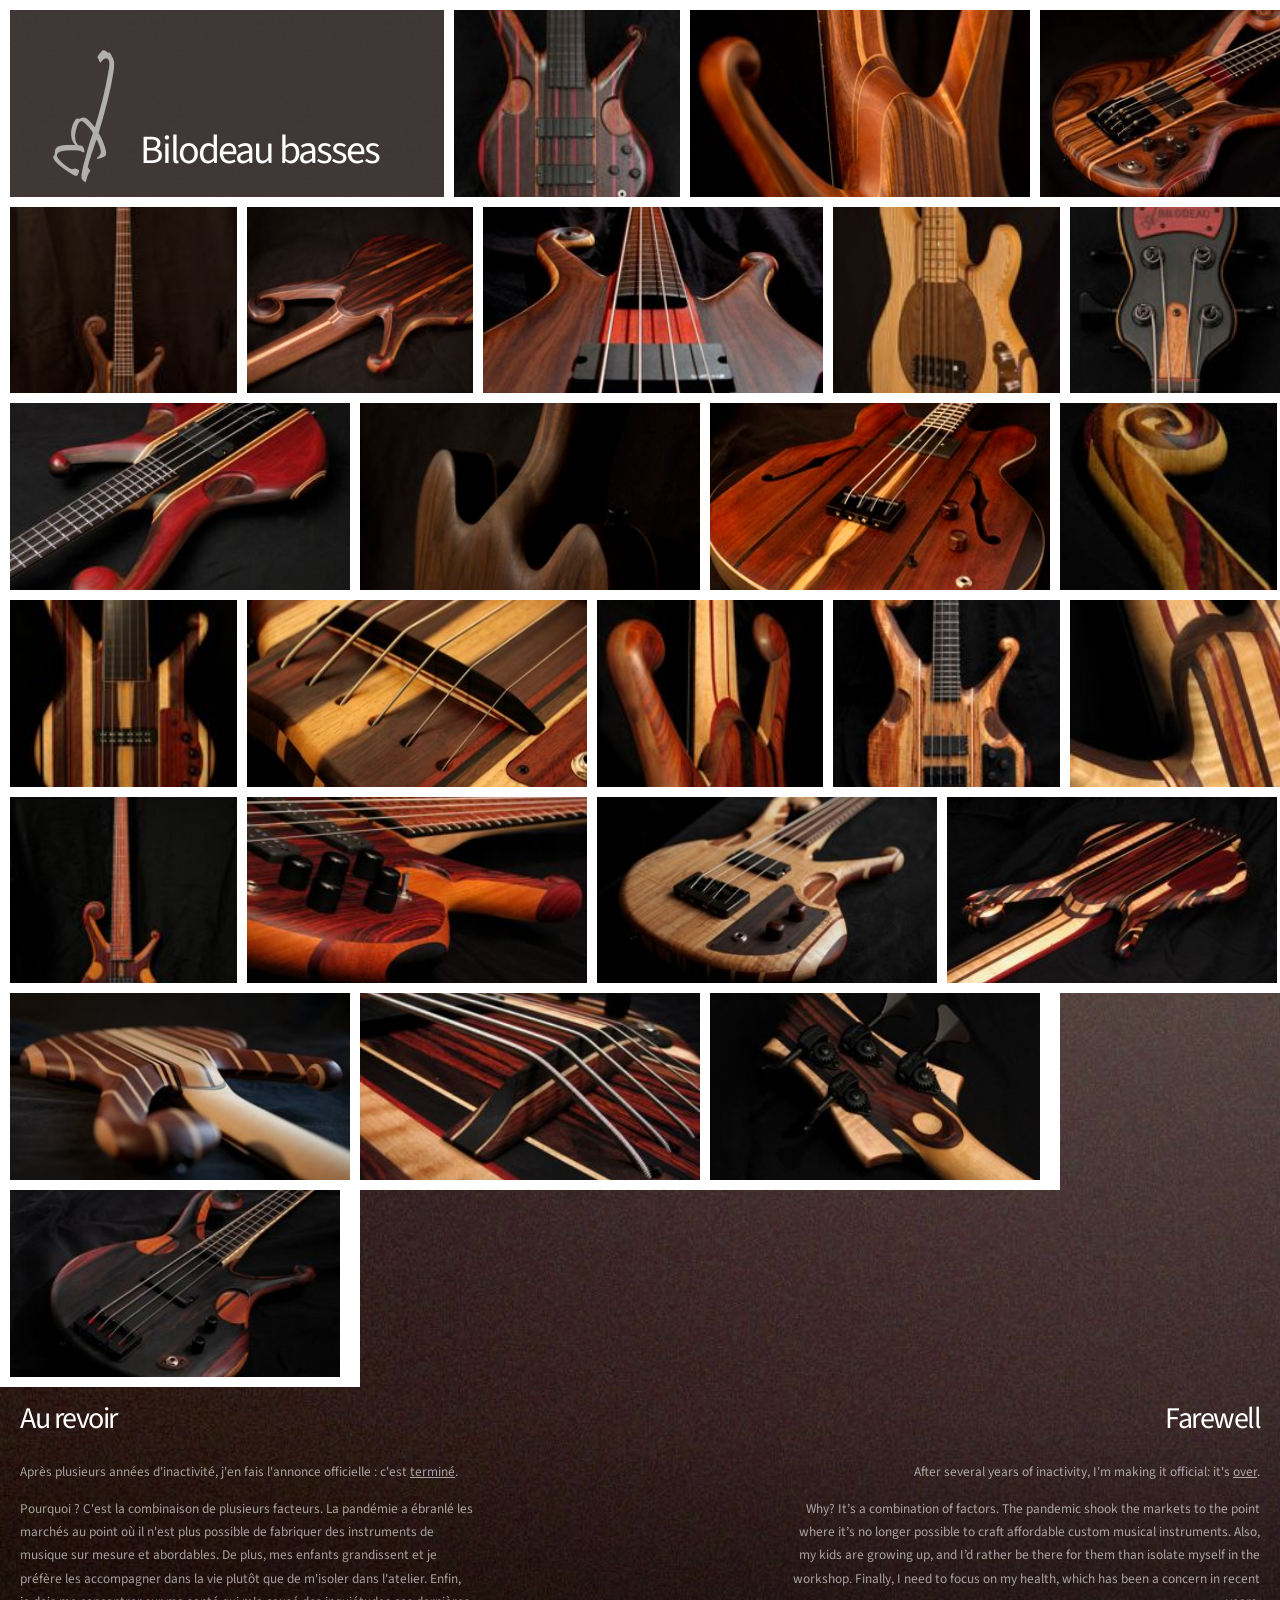
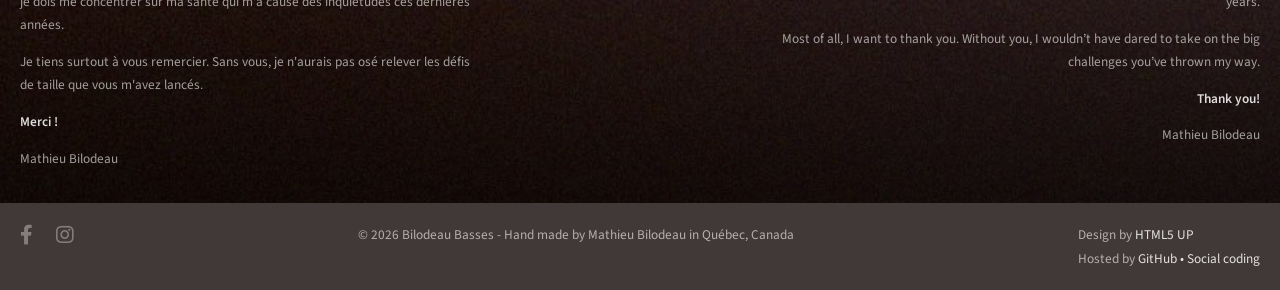
==== commit 7af91c98: "Add forgotten images and remove an ALT property test" ====
--- a/docs/index.html
+++ b/docs/index.html
@@ -28,7 +28,7 @@
 										<h1>Bilodeau&nbsp;basses</h1>
 									</div>
 								</div>
-								<article class="item thumb span-1 delay-1"><a href="images/fulls/008_3.jpg" class="image"><img src="images/thumbs/008_3.jpg" alt="Bilodeau bass #008"></a></article>
+								<article class="item thumb span-1 delay-1"><a href="images/fulls/008_3.jpg" class="image"><img src="images/thumbs/008_3.jpg" alt=""></a></article>
 								<article class="item thumb span-2 delay-2"><a href="images/fulls/267A0675.jpg" class="image"><img src="images/thumbs/267A0675.jpg" alt=""></a></article>
 								<article class="item thumb span-2 delay-4"><a href="images/fulls/267A0706.jpg" class="image"><img src="images/thumbs/267A0706.jpg" alt=""></a></article>
 							</div>
